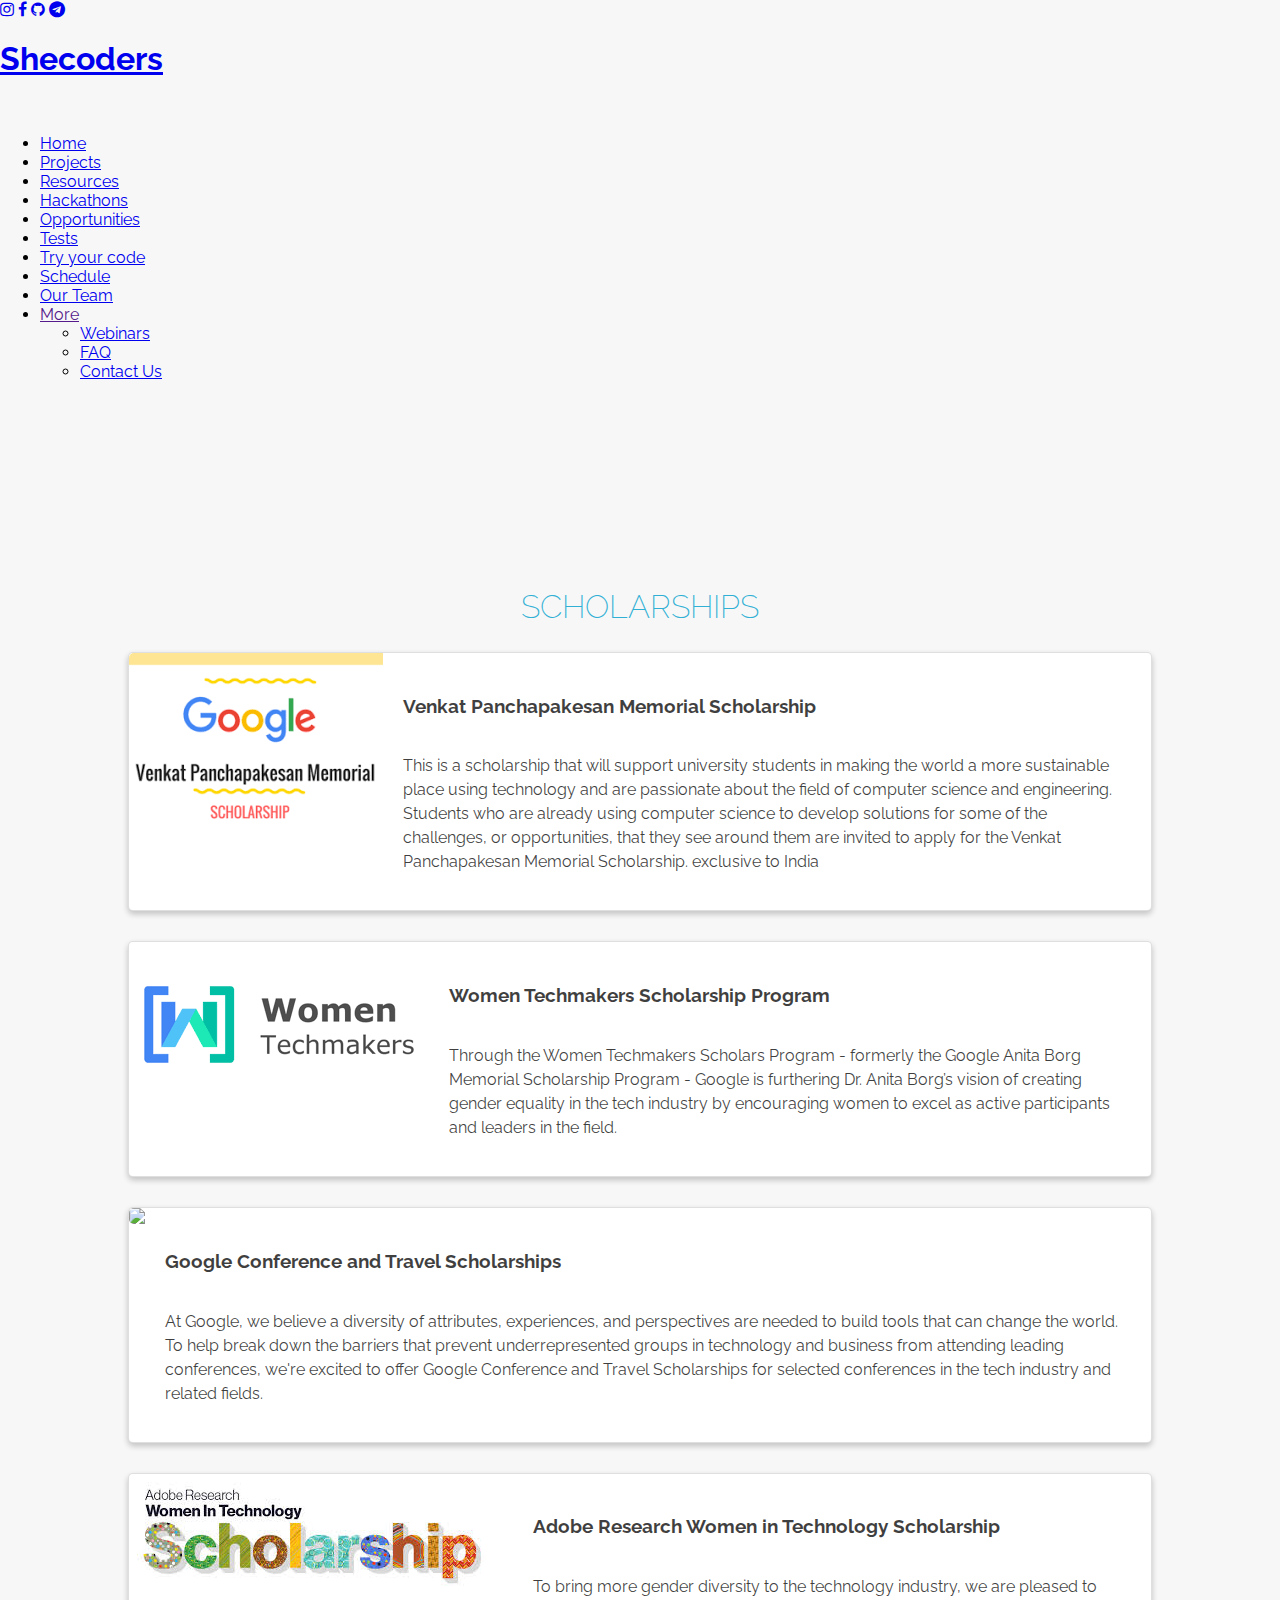
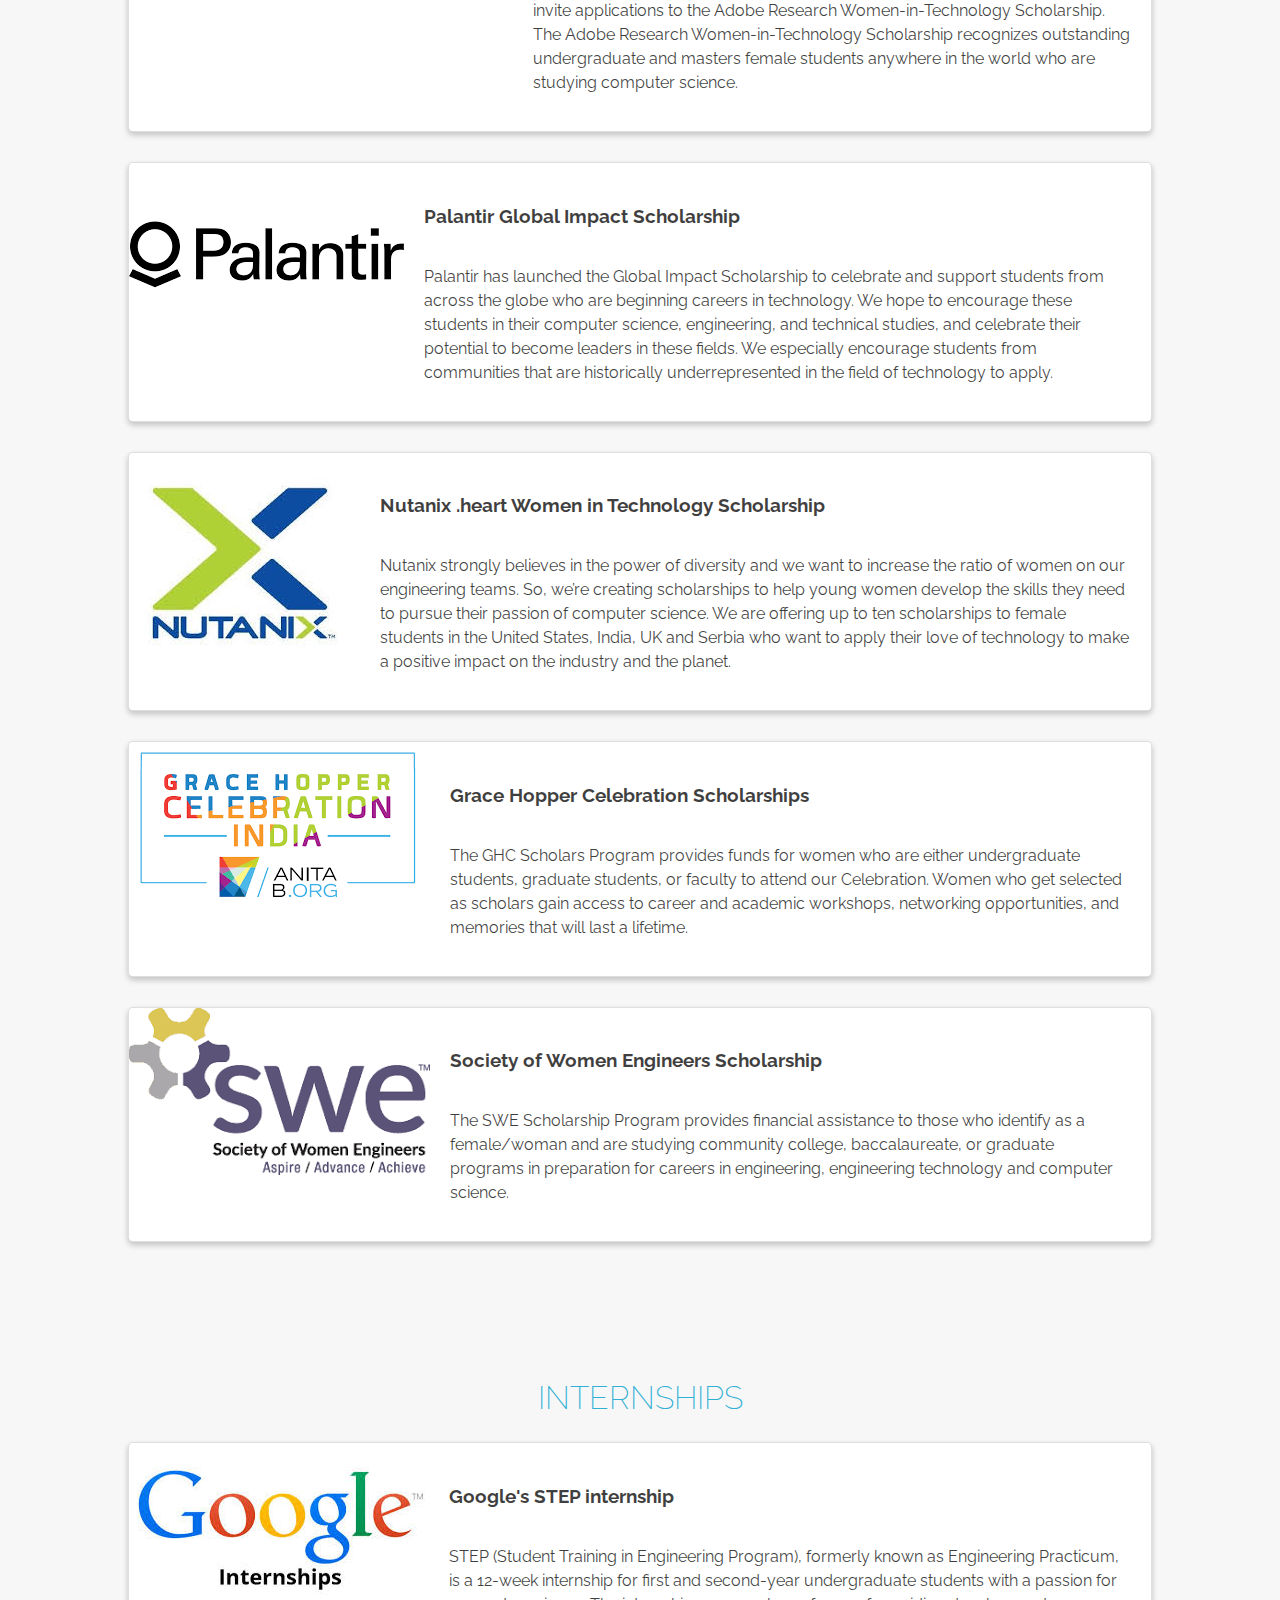
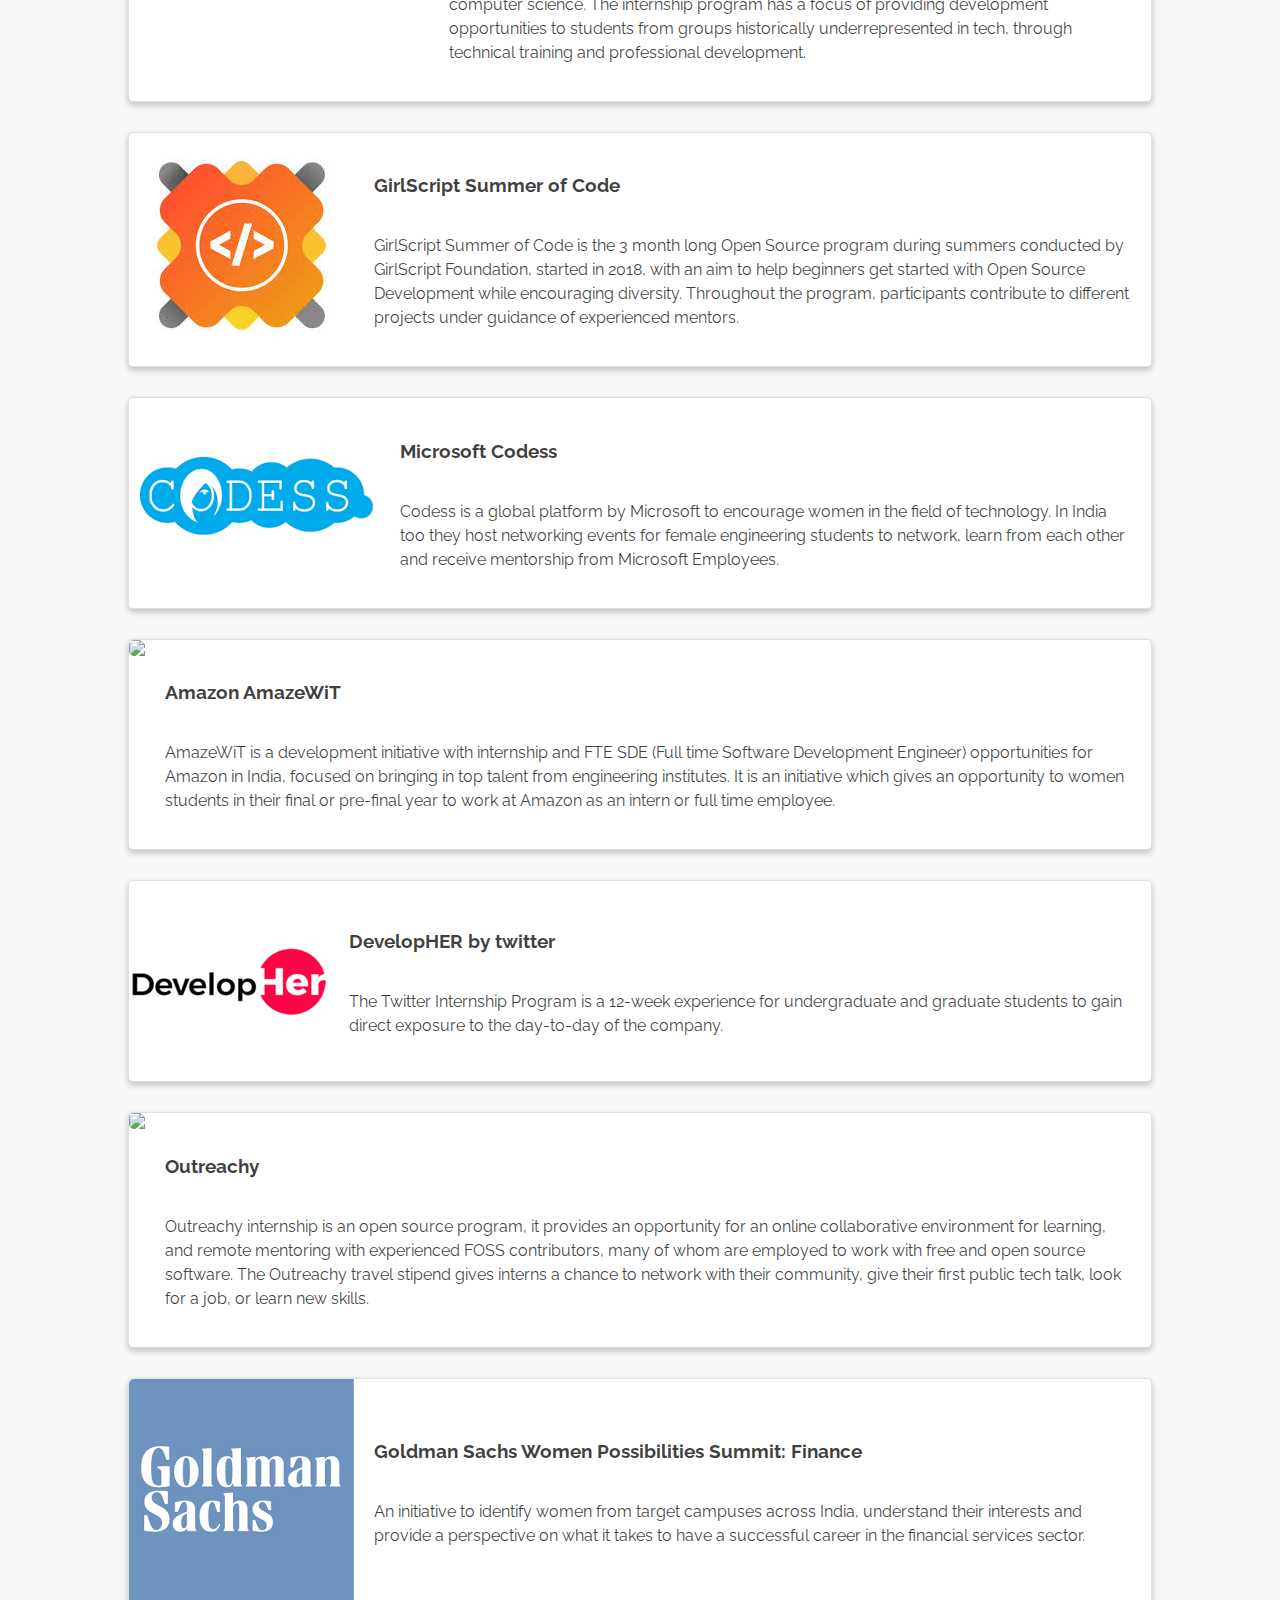
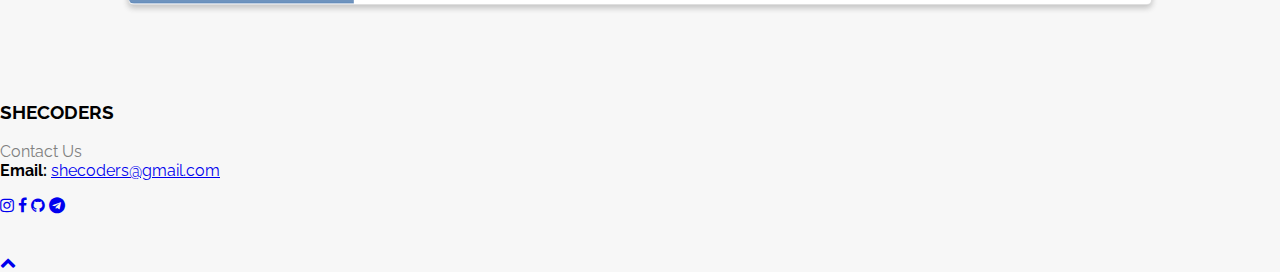
==== opportunities.html @ f69047d1 "Add files via upload" ====
<!DOCTYPE html>
<html lang="en">

<head>
  <script async src="https://www.googletagmanager.com/gtag/js?id=UA-165861327-1"></script>
  <script>
    window.dataLayer = window.dataLayer || [];
    function gtag() { dataLayer.push(arguments); }
    gtag('js', new Date());

    gtag('config', 'UA-165861327-1');
  </script>

  <meta charset="utf-8">
  <meta content="width=device-width, initial-scale=1.0" name="viewport">
  <meta name="google-site-verification" content="FT2t5BivKk3B39Z5iv1eupyKrr3XzPh7JcjXD7RoPNU" />

  <title>OPPORTUNITIES</title>
  <meta content="" name="descriptison">
  <meta content="" name="keywords">

  <!-- Favicons -->
  <link href="assets/img/shecoders.jpeg" rel="icon">
  <link href="assets/img/shecoders.jpeg" rel="icon">

  <!-- Google Fonts -->
  <link
    href="https://fonts.googleapis.com/css?family=Open+Sans:300,300i,400,400i,600,600i,700,700i|Montserrat:300,400,500,600,700@display=swap"
    rel="stylesheet">

  <!-- Vendor CSS Files -->
  <link href="assets/vendor/bootstrap/css/bootstrap.min.css" rel="stylesheet">
  <link href="assets/vendor/animate.css/animate.min.css" rel="stylesheet">
  <link href="assets/vendor/font-awesome/css/font-awesome.min.css" rel="stylesheet">
  <link href="assets/vendor/ionicons/css/ionicons.min.css" rel="stylesheet">
  <link href="assets/vendor/venobox/venobox.css" rel="stylesheet">
  <link href="assets/vendor/owl.carousel/assets/owl.carousel.min.css" rel="stylesheet">
  <link rel="stylesheet" href="style.css">
  <link href="https://fonts.googleapis.com/css?family=Raleway:200,300,400,500,600,700,800" rel="stylesheet">
  <link rel="stylesheet" href="https://maxcdn.bootstrapcdn.com/font-awesome/4.7.0/css/font-awesome.min.css">

  <!-- Template Main CSS File -->
  <link href="assets/css/style.css" rel="stylesheet">
  <script type="text/javascript" id="botcopy-embedder-d7lcfheammjct" class="botcopy-embedder-d7lcfheammjct"
    data-botId="5eb171581bb92200073b9bb7">
      var s = document.createElement('script');
      s.type = 'text/javascript'; s.async = true;
      s.src = 'https://widget.botcopy.com/js/injection.js';
      document.getElementById('botcopy-embedder-d7lcfheammjct').appendChild(s);
    </script>

</head>

<body>

  <!-- ======= Header ======= -->
  <header id="header">

    <div id="topbar">
      <div class="container">
        <div class="social-links">
            <a href="https://instagram.com/shecoders.nitr" class="instagram"><i class="fa fa-instagram"></i></a>
            <a href="https://m.facebook.com/SHECODERSnitr-114040877063818/" class="facebook"><i class="fa fa-facebook"></i></a>
            <a href="https://github.com/Shecoders" class="github"><i class="fa fa-github"></i></a>
            <a href="https://t.me/joinchat/JegeIx1Pr4q3E28Qa4DH7g" class="telegram"><i class="fa fa-telegram"></i></a>
        </div>
      </div>
    </div>

    <div class="container">
      <div class="logo float-left">
        <!-- Uncomment below if you prefer to use an image logo -->
        <h1 class="text-light"><a href="#intro" class="scrollto"><span>Shecoders</span></a></h1>
        <a href="#header" class="scrollto"><img src="assets/img/shecoders.jpeg" alt="" class="img-fluid"></a>
      </div>

      <nav class="main-nav float-right d-none d-lg-block">
        <ul>
          <li><a href="index.html">Home</a></li>
          <li><a href="project.html">Projects</a></li>
          <li><a href="resources.html">Resources</a></li>
          <li><a href="hackathon.html">Hackathons</a></li>
          <li><a href="opportunities.html">Opportunities</a></li>
          <li><a href="test.html">Tests</a></li>
          <li><a href="https://www.onlinegdb.com/online_c_compiler">Try your code</a></li>
          <li><a href="schedule.html">Schedule</a></li>
          <li><a href="team.html">Our Team</a></li>
          <li class="drop-down"><a href="">More</a>
            <ul>
              <li><a href="webinar.html">Webinars</a></li>
              <li><a href="#faq">FAQ</a></li>
              <li><a href="#footer">Contact Us</a></li>
          </li>
        </ul>
      </nav><!-- .main-nav -->
    </div>
  </header><!-- #header -->





  <!--        -->

  <div class="container">
<br><br><br><br><br><br><br>
    <!-- BEGIN PROJECTS -->
    <div class="row">
        <div class="side-content-sm"></div>
        <div class="main-content-lg">
            <div class="content-header">
                <a class="anchor" name="projects"></a>
                <h2>scholarships</h2>
            </div>
            <div class="content-body">
                <!-- CARD #1 -->
                <div class="project-card">
                    <div class="project-image">
                        <a href="https://buildyourfuture.withgoogle.com/scholarships/venkat-panchapakesan-memorial-scholarship/"><img src="[data-uri]"></a>

                    </div>
                    <div class="project-content">
                        <h3>Venkat Panchapakesan Memorial Scholarship</h3>
                        <p>This is a scholarship that will support university students in making the world a more sustainable place using technology and are passionate about the field of computer science and engineering. Students who are already using
                            computer science to develop solutions for some of the challenges, or opportunities, that they see around them are invited to apply for the Venkat Panchapakesan Memorial Scholarship. exclusive to India</p>

                    </div>
                </div>
                <!-- CARD #2 -->
                <div class="project-card">
                    <div class="project-image">
                        <a href="https://www.womentechmakers.com/"><img src="[data-uri]"></a>
                    </div>
                    <div class="project-content">
                        <h3>Women Techmakers Scholarship Program</h3>
                        <p>Through the Women Techmakers Scholars Program - formerly the Google Anita Borg Memorial Scholarship Program - Google is furthering Dr. Anita Borg’s vision of creating gender equality in the tech industry by encouraging women
                            to excel as active participants and leaders in the field.</p>
                    </div>
                </div>
                <!-- CARD #3 -->
                <div class="project-card">
                    <div class="project-image">
                        <a href="https://buildyourfuture.withgoogle.com/scholarships/google-travel-scholarships/"><img src="https://i0.wp.com/worldscholarshipforum.com/wp-content/uploads/2019/01/google-conference-and-travel-scholarships.jpg?fit=375%2C258&ssl=1"></a>
                    </div>
                    <div class="project-content">
                        <h3>Google Conference and Travel Scholarships</h3>
                        <p>At Google, we believe a diversity of attributes, experiences, and perspectives are needed to build tools that can change the world. To help break down the barriers that prevent underrepresented groups in technology and business
                            from attending leading conferences, we're excited to offer Google Conference and Travel Scholarships for selected conferences in the tech industry and related fields.</p>
                    </div>
                </div>
                <!--CARD #4-->
                <div class="project-card">
                    <div class="project-image">
                        <a href="https://research.adobe.com/scholarship/"><img src="[data-uri]"></a>
                    </div>
                    <div class="project-content">
                        <h3>Adobe Research Women in Technology Scholarship</h3>
                        <p> To bring more gender diversity to the technology industry, we are pleased to invite applications to the Adobe Research Women-in-Technology Scholarship. The Adobe Research Women-in-Technology Scholarship recognizes outstanding
                            undergraduate and masters female students anywhere in the world who are studying computer science.</p>
                    </div>
                </div>
                <!--CARD #5-->
                <div class="project-card">
                    <div class="project-image">
                        <a href="https://www.palantir.com/students/scholarship/global-impact/"><img src="[data-uri]"></a>
                    </div>
                    <div class="project-content">
                        <h3> Palantir Global Impact Scholarship</h3>
                        <p> Palantir has launched the Global Impact Scholarship to celebrate and support students from across the globe who are beginning careers in technology. We hope to encourage these students in their computer science, engineering,
                            and technical studies, and celebrate their potential to become leaders in these fields. We especially encourage students from communities that are historically underrepresented in the field of technology to apply.</p>
                    </div>
                </div>
                <!--CARD #6-->
                <div class="project-card">
                    <div class="project-image">
                        <a href="https://www.nutanix.com/scholarships"><img src="[data-uri]"></a>
                    </div>
                    <div class="project-content">
                        <h3> Nutanix .heart Women in Technology Scholarship</h3>
                        <p> Nutanix strongly believes in the power of diversity and we want to increase the ratio of women on our engineering teams. So, we’re creating scholarships to help young women develop the skills they need to pursue their passion
                            of computer science. We are offering up to ten scholarships to female students in the United States, India, UK and Serbia who want to apply their love of technology to make a positive impact on the industry and the planet.</p>
                    </div>
                </div>
                <!--CARD #7-->
                <div class="project-card">
                    <div class="project-image">
                        <a href="https://ghc.anitab.org/attend/scholarships/"><img src="[data-uri]"></a>
                    </div>
                    <div class="project-content">
                        <h3> Grace Hopper Celebration Scholarships</h3>
                        <p> The GHC Scholars Program provides funds for women who are either undergraduate students, graduate students, or faculty to attend our Celebration. Women who get selected as scholars gain access to career and academic workshops,
                            networking opportunities, and memories that will last a lifetime.</p>
                    </div>
                </div>
                <!--CARD #8-->
                <div class="project-card">
                    <div class="project-image">
                        <a href="https://scholarships.swe.org/applications/login.asp"><img src="[data-uri]"></a>
                    </div>
                    <div class="project-content">
                        <h3>Society of Women Engineers Scholarship</h3>
                        <p>The SWE Scholarship Program provides financial assistance to those who identify as a female/woman and are studying community college, baccalaureate, or graduate programs in preparation for careers in engineering, engineering
                            technology and computer science.</p>
                    </div>
                </div>


            </div>
        </div>
        <div class="side-content-sm"></div>
    </div>
    <!-- END PROJECTS -->

    <!-- BEGIN PROJECTS -->
    <div class="row">
      <div class="side-content-sm"></div>
      <div class="main-content-lg">
          <div class="content-header">
              <a class="anchor" name="projects"></a>
              <h2>internships</h2>
          </div>
          <div class="content-body">
              <!-- CARD #1 -->
              <div class="project-card">
                  <div class="project-image">
                      <a href="https://buildyourfuture.withgoogle.com/programs/step/"><img src="[data-uri]"></a>

                  </div>
                  <div class="project-content">
                      <h3>Google's STEP internship</h3>
                      <p>STEP (Student Training in Engineering Program), formerly known as Engineering Practicum, is a 12-week internship for first and second-year undergraduate students with a passion for computer science. The internship program has
                          a focus of providing development opportunities to students from groups historically underrepresented in tech, through technical training and professional development.</p>

                  </div>
              </div>
              <!-- CARD #2 -->
              <div class="project-card">
                  <div class="project-image">
                      <a href="https://www.gssoc.tech/"><img src="[data-uri]"></a>
                  </div>
                  <div class="project-content">
                      <h3>GirlScript Summer of Code</h3>
                      <p>GirlScript Summer of Code is the 3 month long Open Source program during summers conducted by GirlScript Foundation, started in 2018, with an aim to help beginners get started with Open Source Development while encouraging
                          diversity. Throughout the program, participants contribute to different projects under guidance of experienced mentors.</p>
                  </div>
              </div>
              <!-- CARD #3 -->
              <div class="project-card">
                  <div class="project-image">
                      <a href="https://www.codess.net/"><img src="[data-uri]"></a>
                  </div>
                  <div class="project-content">
                      <h3>Microsoft Codess</h3>
                      <p>Codess is a global platform by Microsoft to encourage women in the field of technology. In India too they host networking events for female engineering students to network, learn from each other and receive mentorship from
                          Microsoft Employees.</p>
                  </div>
              </div>
              <!--CARD #4-->
              <div class="project-card">
                  <div class="project-image">
                      <a href="www.amazewit.in/amazewow"><img src="https://encrypted-tbn0.gstatic.com/images?q=tbn%3AANd9GcTEzuSjQLNB6l81TnHR9LLuumpEeysnPdwUDw&usqp=CAU"></a>
                  </div>
                  <div class="project-content">
                      <h3>Amazon AmazeWiT</h3>
                      <p>AmazeWiT is a development initiative with internship and FTE SDE (Full time Software Development Engineer) opportunities for Amazon in India, focused on bringing in top talent from engineering institutes. It is an initiative
                          which gives an opportunity to women students in their final or pre-final year to work at Amazon as an intern or full time employee.</p>
                  </div>
              </div>
              <!--CARD #5-->
              <div class="project-card">
                  <div class="project-image">
                      <a href="https://developher2020india.splashthat.com/"><img src="[data-uri]"></a>
                  </div>
                  <div class="project-content">
                      <h3>DevelopHER by twitter</h3>
                      <p>The Twitter Internship Program is a 12-week experience for undergraduate and graduate students to gain direct exposure to the day-to-day of the company.
                      </p>
                  </div>
              </div>
              <!--CARD #7-->
              <div class="project-card">
                  <div class="project-image">
                      <a href="https://www.outreachy.org/"><img src="https://miro.medium.com/max/448/1*pAa17bZ2DJcpUITvQWGIiQ.png"></a>
                  </div>
                  <div class="project-content">
                      <h3>Outreachy</h3>
                      <p>Outreachy internship is an open source program, it provides an opportunity for an online collaborative environment for learning, and remote mentoring with experienced FOSS contributors, many of whom are employed to work with
                          free and open source software. The Outreachy travel stipend gives interns a chance to network with their community, give their first public tech talk, look for a job, or learn new skills.</p>
                  </div>
              </div>
              <!--CARD #8-->
              <div class="project-card">
                  <div class="project-image">
                      <a href="https://www.goldmansachs.com/careers/students/programs/india/womens-possibilities-summit-finance.html"><img src="[data-uri]"></a>
                  </div>
                  <div class="project-content">
                      <h3>Goldman Sachs Women Possibilities Summit: Finance</h3>
                      <p>An initiative to identify women from target campuses across India, understand their interests and provide a perspective on what it takes to have a successful career in the financial services sector.</p>
                  </div>
              </div>


          </div>
      </div>
      <div class="side-content-sm"></div>
  </div>
  <!-- END PROJECTS -->







  <!-- ======= Footer ======= -->
  <footer id="footer" class="section-bg">


    <div class="footer-top">
      <div class="container">

        <h3>SHECODERS</h3>

        <div class="footer-links">
          <h4>Contact Us</h4>
          <strong>Email: </strong><a
            href="mailto:shecoders@gmail.com?subject=Query link">shecoders@gmail.com</a><br>
          </p>
        </div>

        <div class="social-links">
          <a href="https://instagram.com/shecoders.nitr" class="instagram"><i class="fa fa-instagram"></i></a>
          <a href="https://m.facebook.com/SHECODERSnitr-114040877063818/" class="facebook"><i class="fa fa-facebook"></i></a>
          <a href="https://github.com/Shecoders" class="github"><i class="fa fa-github"></i></a>
          <a href="https://t.me/joinchat/JegeIx1Pr4q3E28Qa4DH7g" class="telegram"><i class="fa fa-telegram"></i></a>
        </div>

      </div>

    </div>
    <br>
    <br>



  </footer><!-- End  Footer -->

  <a href="#" class="back-to-top"><i class="fa fa-chevron-up"></i></a>
  <!-- Vendor JS Files -->
  <script src="assets/vendor/jquery/jquery.min.js"></script>
  <script src="assets/vendor/bootstrap/js/bootstrap.bundle.min.js"></script>
  <script src="assets/vendor/jquery.easing/jquery.easing.min.js"></script>
  <script src="assets/vendor/isotope-layout/isotope.pkgd.min.js"></script>
  <script src="assets/vendor/counterup/counterup.min.js"></script>
  <script src="assets/vendor/venobox/venobox.min.js"></script>
  <script src="assets/vendor/mobile-nav/mobile-nav.js"></script>
  <script src="assets/vendor/wow/wow.min.js"></script>
  <script src="assets/vendor/owl.carousel/owl.carousel.min.js"></script>
  <script src="assets/vendor/waypoints/jquery.waypoints.min.js"></script>

  <!-- Template Main JS File -->
  <script src="assets/js/main.js"></script>

  <!-- news letter js -->
  <script src="//maxcdn.bootstrapcdn.com/bootstrap/4.1.1/js/bootstrap.min.js"></script>
  <script src="//cdnjs.cloudflare.com/ajax/libs/jquery/3.2.1/jquery.min.js"></script>

</body>

</html>
---- style.css ----
body {
  font-family: 'Raleway', sans-serif;
  background: rgba(242, 242, 242, .6);
  margin: 0;
}

* {
  box-sizing: border-box
}

/*NAVBAR*/
.navbar {
  background-color: #31b0d5;
  position: fixed; /* Set the navbar to fixed position */
  top: 0; /* Position the navbar at the top of the page */
  width: 100%; /* Full width */
  display: flex;
  justify-content: center;
}

.navbar a {
  font-weight: 200;
  color: white;
  padding: 14px 16px;
  text-decoration: none;
}

.anchor {
  display: block;
  position: relative;
  top: -70px;
  visibility: hidden;
}

/*JUMBOTRON*/
.jumbotron {
  height: 100vh; /*height to 100% of view height*/
  background: #31b0d5; /*background color to blue*/
  margin-bottom: 0; /*no bottom margin*/

  display: flex;
  flex-direction: column;
}

.jumbotron-text {
  /*TAGLINE UNDER NAME*/
  font-weight: 400;
  font-size: 2em;
  color: white;
  text-align: center;
  padding-top: 150px;
}

.jumbotron-text h1 {
  /*YOUR NAME*/
  text-transform: uppercase;
  font-weight: 800;
  font-size: 3em;
  margin-bottom: 0;
}

.jumbotron-text p {
  margin: 0;
}

/*SOCIAL LINKS*/
.ul-social {
  text-align: center;
  padding-left: 0;
}

.li-social-links {
  display: inline-block;
  list-style: none;
}

.social {
  font-size: 2em;
  color: white;
  padding: 20px;
}

/*ARROW LINK*/
#down-arrow {
  /*position: absolute;
  width: 100%;*/
  margin-top: auto;
  text-align: center;
  margin-bottom: 50px;
}

#down-arrow a {
  color: white;
}

/*CONTENT*/
.container {
  /*sets up flexbox*/
  display: flex;
  flex-direction: column;
}

.row {
  display: flex;
}

.white {
  background: white;
}

.side-content {
  flex: 0 0 16.6%;
}

.main-content {
  flex: 0 0 66.6%;
  margin-top: 2rem;
  margin-bottom: 3rem;
}

.side-content-sm {
  flex: 0 0 10%;
}

.main-content-lg {
  flex: 0 0 80%;
  margin-top: 2rem;
  margin-bottom: 3rem;
}

.box-shadow {
  -webkit-box-shadow: 0px 0px 1px 0px rgba(0,0,0,0.75);
  -moz-box-shadow: 0px 0px 1px 0px rgba(0,0,0,0.75);
  box-shadow: 0px 0px 1px 0px rgba(0,0,0,0.75);
}

h2 {
  font-weight: 200;
  font-size: 2rem;
  color: #31b0d5;
  text-transform: uppercase;
  text-align: center;
}

.content-body {
  line-height: 1.5;
  color: rgba(0,0,0,.75);
}

/*EDUCATION*/
.card {
  display: flex;
  flex-direction: column;
  background-color: white;
  border: 1px solid rgba(0,0,0,.125);
  border-radius: .25rem;
  margin-bottom: 30px;
}

.card-header {
  padding: .75rem 1.25rem;
  background-color: white;
  border-bottom: 1px solid rgba(0,0,0,.075);
  border-top-left-radius: .25rem;
  border-top-right-radius: .25rem;
}

.card-content {
  padding: .25rem 1.25rem;
  flex: 1 1 auto;
}

h4 {
  margin: 0;
  font-weight: 400;
  color: grey;
}

.job-title {
  float: right;
}

/*PROJECTS*/
.project-card {
  display: flex;
  flex-direction: row;
  background-color: white;
  border: 1px solid rgba(0,0,0,.125);
  border-radius: 5px;
  margin-bottom: 30px;
  box-shadow: 0 3px 6px rgba(0,0,0,0.08), 0 3px 6px rgba(0,0,0,0.15);
}

.project-image {
  flex: 1 0 auto;
}

.project-image img {
  display: block;
  border-top-left-radius: 5px;
  border-bottom-left-radius: 5px;
}

.project-content {
  flex: 1 1 auto;
  padding: 1.25rem;

  display: flex;
  justify-content: center;
  flex-direction: column;
}

/*SKILLS*/
.ul-skills {
  text-align: center;
  padding-left: 0;
}

.li-skills {
  display: inline-block;
  margin: 7px;
  padding: 5px 10px;
  color: white;
  background: #31b0d5;
  list-style: none;
  cursor: default;
  font-size: 1.2em;
}

/*CONTACT*/
.blue {
  background: #3498db;
  text-align: center;
}

.contact {
  max-width: 500px;
  margin: 0 auto;
}

.contact input, .contact textarea {
  display: block;
  width: 100%;
  padding: 10px;
  border-radius: 4px;
  border: none;
  margin-bottom: 10px;
  background: #1d6fa5;
  color: #fff;
  -webkit-transition: .5s ease all;
  transition: .5s ease all;
}

.contact textarea {
  height: 150px;
  resize: none;
}

.contact button {
  display: block;
  width: 100%;
  background: #fff;
  border-radius: 4px;
  padding: 5px 10px;
  border: none;
  color: #3498db;
  font-weight: 700;
  box-shadow: 0 1px 3px rgba(0,0,0,0.12), 0 1px 2px rgba(0,0,0,0.24);
  -webkit-transition: .5s ease all;
  transition: .5s ease all;
}

.white-text {
  color: white;
}
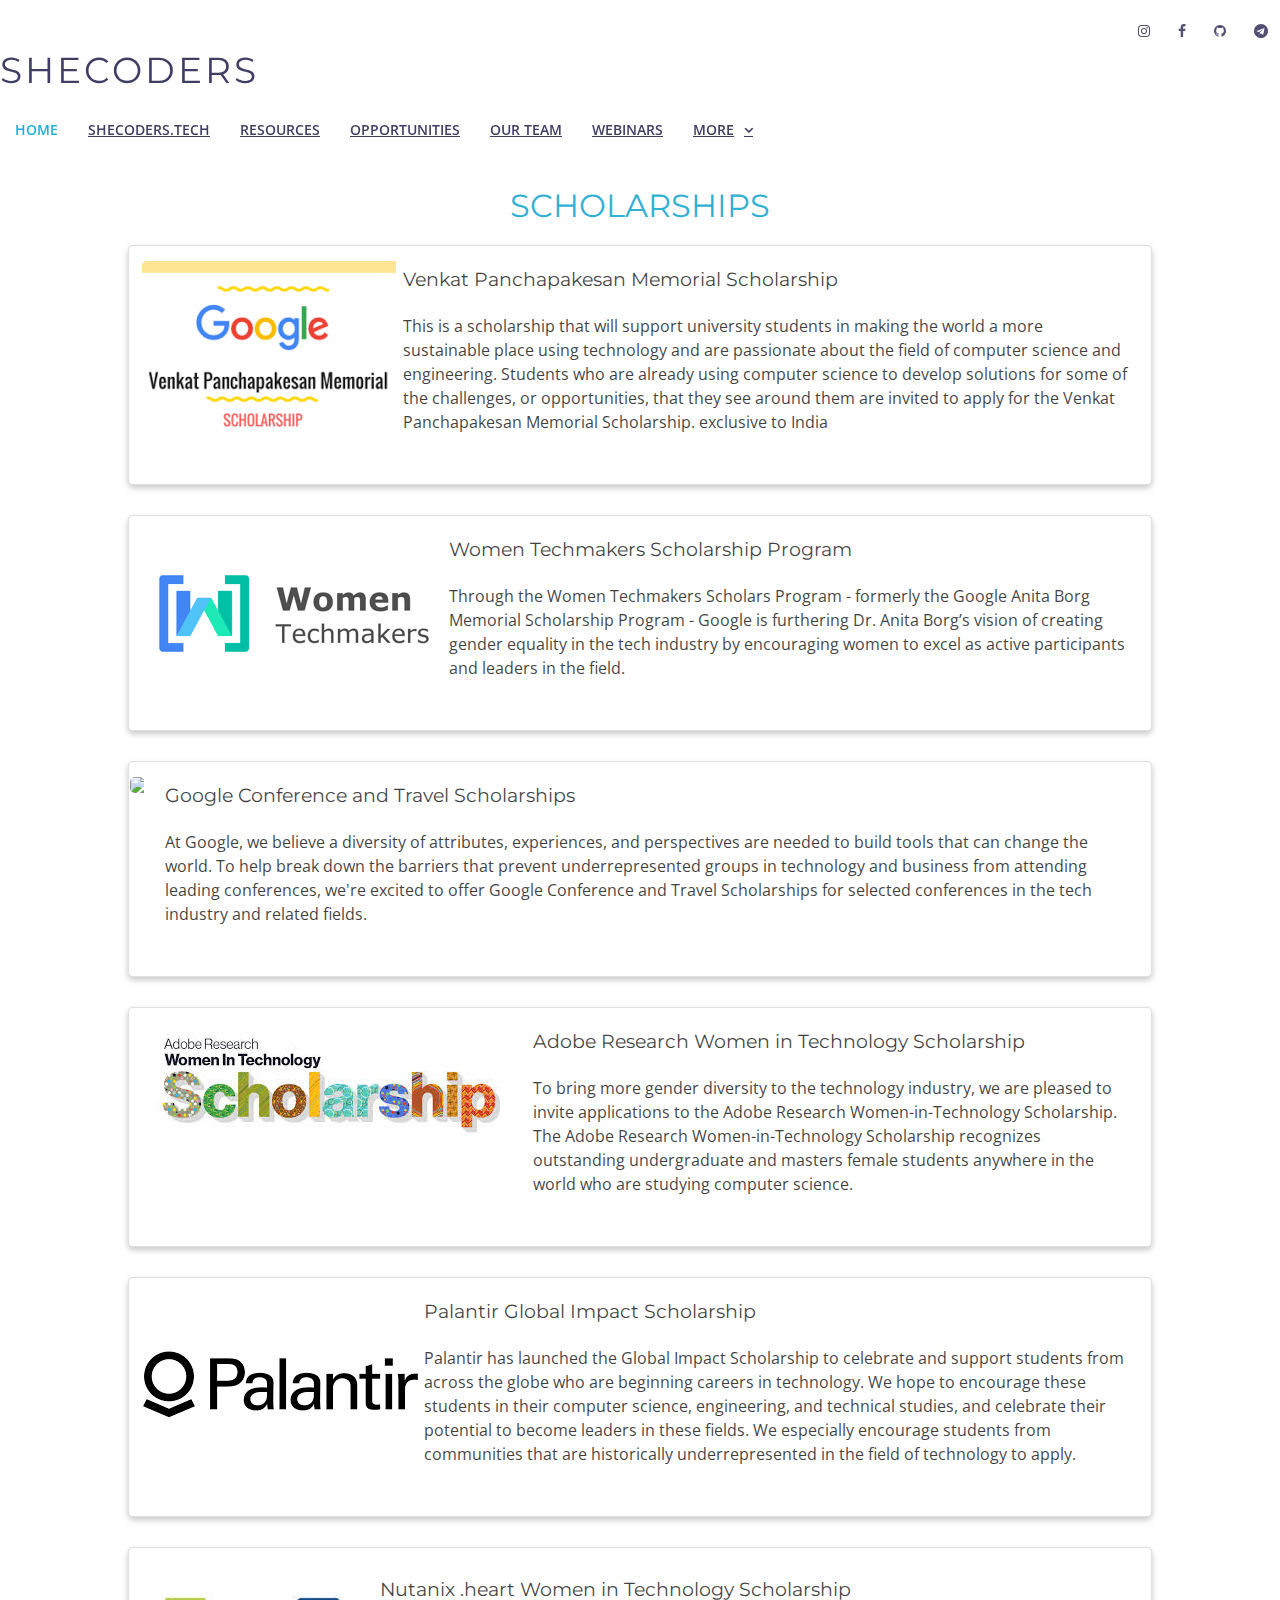
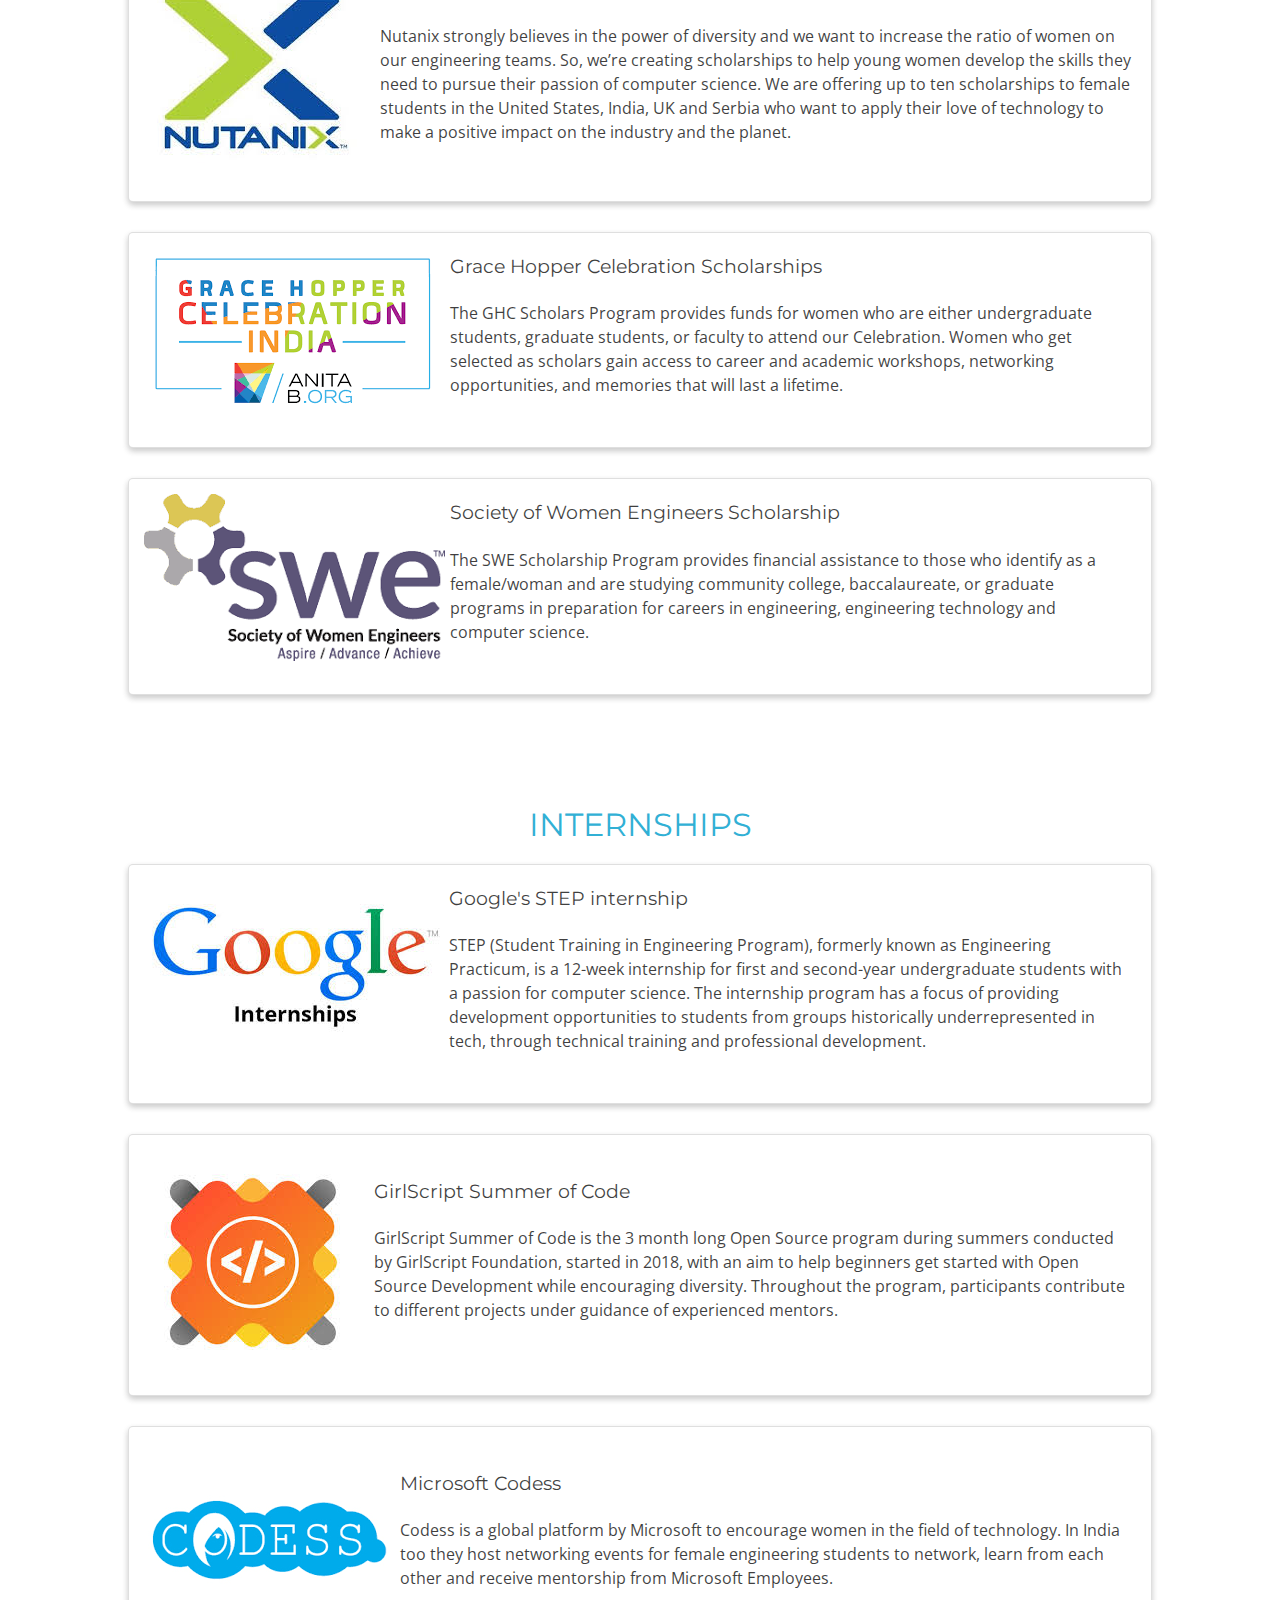
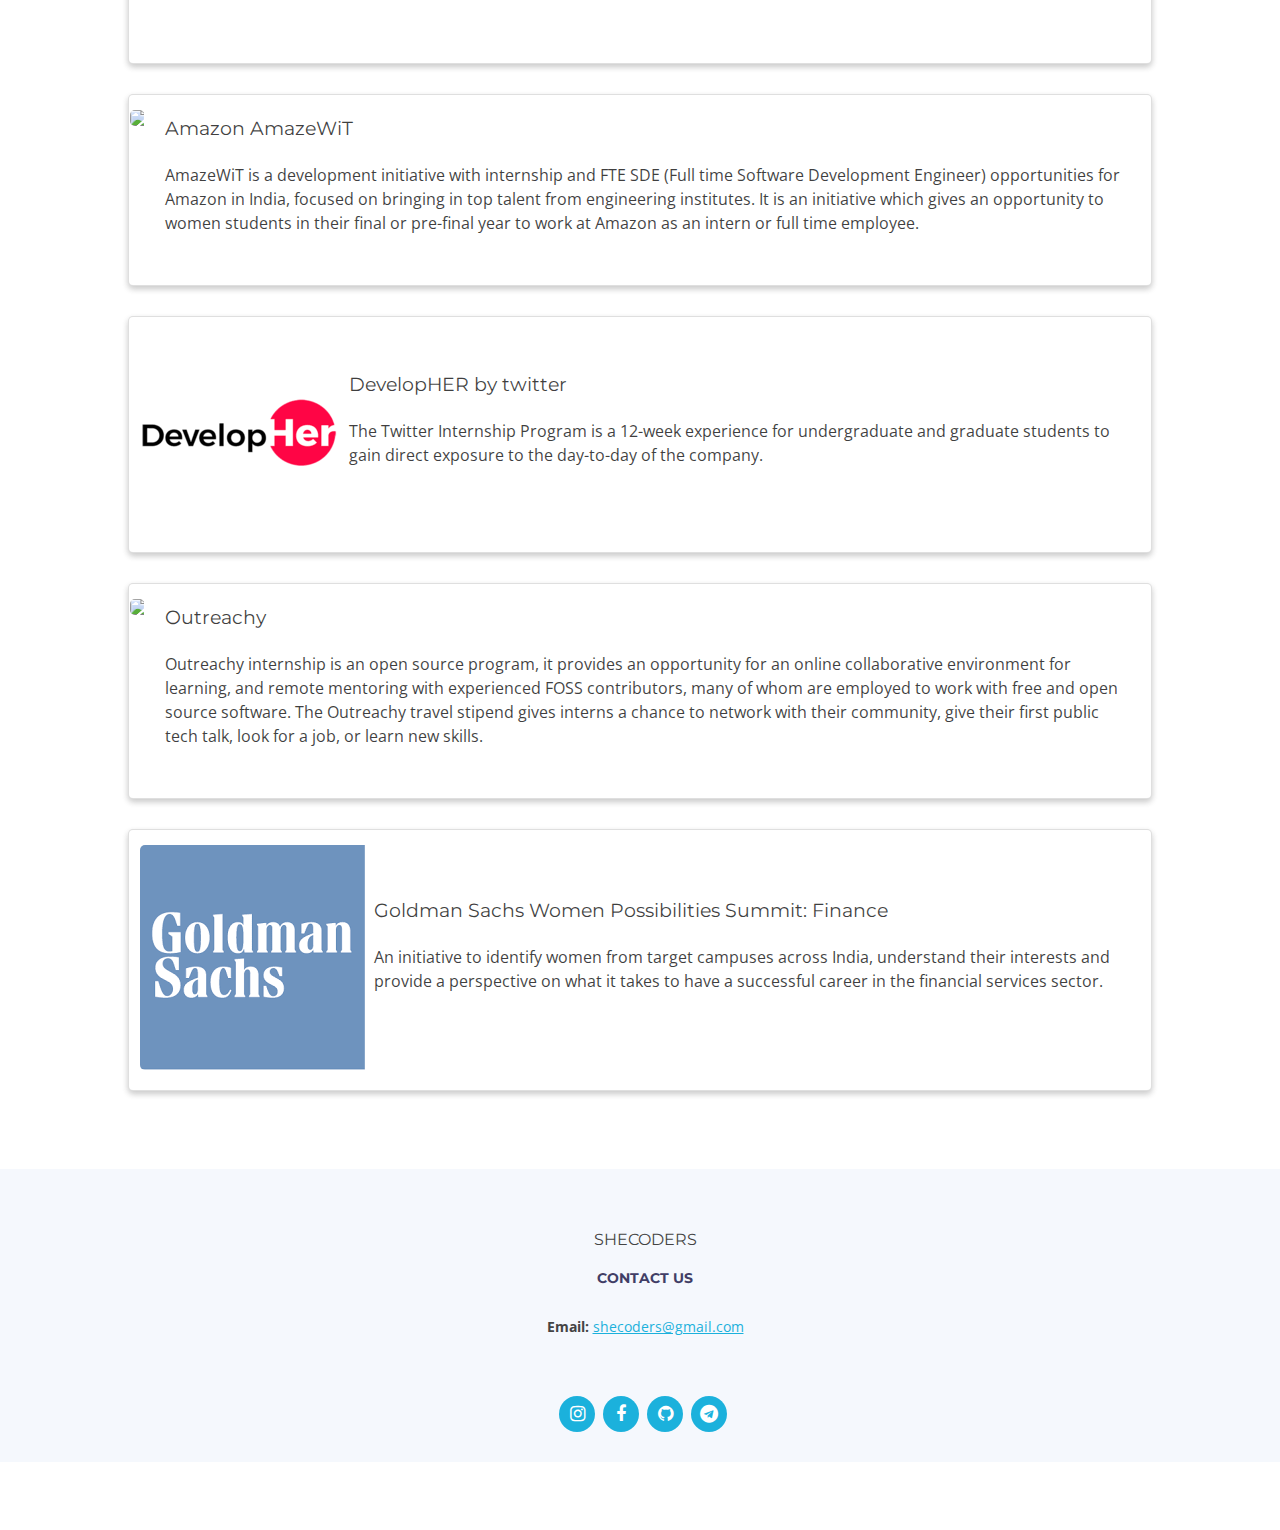
==== commit 229c3bc2: "kkkk" ====
--- a/opportunities.html
+++ b/opportunities.html
@@ -76,22 +76,18 @@
 
       <nav class="main-nav float-right d-none d-lg-block">
         <ul>
-          <li><a href="index.html">Home</a></li>
-          <li><a href="project.html">Projects</a></li>
-          <li><a href="resources.html">Resources</a></li>
-          <li><a href="hackathon.html">Hackathons</a></li>
-          <li><a href="opportunities.html">Opportunities</a></li>
-          <li><a href="test.html">Tests</a></li>
-          <li><a href="https://www.onlinegdb.com/online_c_compiler">Try your code</a></li>
-          <li><a href="schedule.html">Schedule</a></li>
-          <li><a href="team.html">Our Team</a></li>
-          <li class="drop-down"><a href="">More</a>
-            <ul>
-              <li><a href="webinar.html">Webinars</a></li>
-              <li><a href="#faq">FAQ</a></li>
-              <li><a href="#footer">Contact Us</a></li>
-          </li>
-        </ul>
+            <li class="active"><a href="index.html">Home</a></li>
+            <li ><a href="SHECODERS.TECH.html">SHECODERS.TECH</a></li>
+            <li><a href="resources.html">Resources</a></li>
+            <li><a href="opportunities.html">Opportunities</a></li>
+            <li><a href="team.html">Our Team</a></li>
+             <li><a href="webinar.html">Webinars</a></li>
+            <li class="drop-down"><a href="">More</a>
+              <ul>
+                <li><a href="#faq">FAQ</a></li>
+                <li><a href="#footer">Contact Us</a></li>
+            </li>
+          </ul>
       </nav><!-- .main-nav -->
     </div>
   </header><!-- #header -->
--- a/assets/css/style.css
+++ b/assets/css/style.css
@@ -0,0 +1,1223 @@
+body {
+  background: #fff;
+  color: #444;
+  font-family: "Open Sans", sans-serif;
+}
+
+a {
+  color: #1bb1dc;
+  transition: 0.5s;
+}
+
+a:hover,
+a:active,
+a:focus {
+  color: #0a98c0;
+  outline: none;
+  text-decoration: none;
+}
+
+p {
+  padding: 0;
+  margin: 0 0 30px 0;
+}
+
+h1,
+h2,
+h3,
+h4,
+h5,
+h6 {
+  font-family: "Montserrat", sans-serif;
+  font-weight: 400;
+  margin: 0 0 20px 0;
+  padding: 0;
+}
+
+/* Back to top button */
+.back-to-top {
+  position: fixed;
+  display: none;
+  background: #1bb1dc;
+  color: #fff;
+  width: 54px;
+  height: 54px;
+  text-align: center;
+  line-height: 1;
+  font-size: 16px;
+  border-radius: 50%;
+  left: 15px;
+  bottom: 15px;
+  transition: background 0.5s;
+  z-index: 11;
+}
+
+.back-to-top i {
+  padding-top: 17px;
+  color: #fff;
+}
+
+@media (max-width: 768px) {
+  .back-to-top {
+    bottom: 15px;
+  }
+}
+
+/* Prelaoder */
+#preloader {
+  position: fixed;
+  top: 0;
+  left: 0;
+  right: 0;
+  bottom: 0;
+  z-index: 9999;
+  overflow: hidden;
+  background: #fff;
+}
+
+#preloader:before {
+  content: "";
+  position: fixed;
+  top: calc(50% - 30px);
+  left: calc(50% - 30px);
+  border: 6px solid #f2f2f2;
+  border-top: 6px solid #1bb1dc;
+  border-radius: 50%;
+  width: 60px;
+  height: 60px;
+  -webkit-animation: animate-preloader 1s linear infinite;
+  animation: animate-preloader 1s linear infinite;
+}
+
+@-webkit-keyframes animate-preloader {
+  0% {
+    transform: rotate(0deg);
+  }
+  100% {
+    transform: rotate(360deg);
+  }
+}
+
+@keyframes animate-preloader {
+  0% {
+    transform: rotate(0deg);
+  }
+  100% {
+    transform: rotate(360deg);
+  }
+}
+
+/*--------------------------------------------------------------
+# Top Bar
+--------------------------------------------------------------*/
+#topbar {
+  padding: 0 0 10px 0;
+  font-size: 14px;
+  transition: all 0.5s;
+}
+
+@media (max-width: 991px) {
+  #topbar {
+    display: none;
+  }
+}
+
+#topbar .social-links {
+  text-align: right;
+}
+
+#topbar .social-links a {
+  color: #535074;
+  padding: 4px 12px;
+  display: inline-block;
+  line-height: 1px;
+}
+
+#topbar .social-links a:hover {
+  color: #1bb1dc;
+}
+
+#topbar .social-links a:first-child {
+  border-left: 0;
+}
+
+/*--------------------------------------------------------------
+# Header
+--------------------------------------------------------------*/
+#header {
+  height: 110px;
+  transition: all 0.5s;
+  z-index: 997;
+  transition: all 0.5s;
+  padding: 20px 0;
+  position: fixed;
+  left: 0;
+  top: 0;
+  right: 0;
+  transition: all 0.5s;
+  z-index: 997;
+}
+
+#header.header-scrolled,
+#header.header-pages {
+  height: 70px;
+  padding: 15px 0;
+  background-color: #fff;
+  box-shadow: 0px 0px 30px rgba(127, 137, 161, 0.3);
+}
+
+#header.header-scrolled #topbar,
+#header.header-pages #topbar {
+  display: none;
+}
+
+@media (max-width: 991px) {
+  #header {
+    height: 70px;
+    padding: 15px 0;
+  }
+}
+
+#header .logo h1 {
+  font-size: 36px;
+  margin: 0;
+  padding: 0;
+  line-height: 1;
+  font-weight: 400;
+  letter-spacing: 3px;
+  text-transform: uppercase;
+}
+
+@media (max-width: 991px) {
+  #header .logo h1 {
+    font-size: 28px;
+    padding: 8px 0;
+  }
+}
+
+#header .logo h1 a,
+#header .logo h1 a:hover {
+  color: #413e66;
+  text-decoration: none;
+}
+
+#header .logo img {
+  padding: 0;
+  margin: 7px 0;
+  max-height: 26px;
+}
+
+.main-pages {
+  margin-top: 60px;
+}
+
+/*--------------------------------------------------------------
+# Navigation Menu
+--------------------------------------------------------------*/
+/* Desktop Navigation */
+.main-nav {
+  /* Drop Down */
+  /* Deep Drop Down */
+}
+
+.main-nav,
+.main-nav * {
+  margin: 0;
+  padding: 0;
+  list-style: none;
+}
+
+.main-nav > ul > li {
+  position: relative;
+  white-space: nowrap;
+  float: left;
+}
+
+.main-nav a {
+  display: block;
+  position: relative;
+  color: #413e66;
+  padding: 10px 15px;
+  transition: 0.3s;
+  font-size: 14px;
+  font-family: "Open Sans", sans-serif;
+  text-transform: uppercase;
+  font-weight: 600;
+}
+
+.main-nav a:hover,
+.main-nav .active > a,
+.main-nav li:hover > a {
+  color: #1bb1dc;
+  text-decoration: none;
+}
+
+.main-nav .drop-down ul {
+  display: block;
+  position: absolute;
+  left: 0;
+  top: calc(100% - 30px);
+  z-index: 99;
+  opacity: 0;
+  visibility: hidden;
+  padding: 10px 0;
+  background: #fff;
+  box-shadow: 0px 0px 30px rgba(127, 137, 161, 0.25);
+  transition: ease all 0.3s;
+}
+
+.main-nav .drop-down:hover > ul {
+  opacity: 1;
+  top: 100%;
+  visibility: visible;
+}
+
+.main-nav .drop-down li {
+  min-width: 180px;
+  position: relative;
+}
+
+.main-nav .drop-down ul a {
+  padding: 10px 20px;
+  font-size: 14px;
+  font-weight: 500;
+  text-transform: none;
+  color: #065e77;
+}
+
+.main-nav .drop-down ul a:hover,
+.main-nav .drop-down ul .active > a,
+.main-nav .drop-down ul li:hover > a {
+  color: #1bb1dc;
+}
+
+.main-nav .drop-down > a:after {
+  content: "\f107";
+  font-family: FontAwesome;
+  padding-left: 10px;
+}
+
+.main-nav .drop-down .drop-down ul {
+  top: 0;
+  left: calc(100% - 30px);
+}
+
+.main-nav .drop-down .drop-down:hover > ul {
+  opacity: 1;
+  top: 0;
+  left: 100%;
+}
+
+.main-nav .drop-down .drop-down > a {
+  padding-right: 35px;
+}
+
+.main-nav .drop-down .drop-down > a:after {
+  content: "\f105";
+  position: absolute;
+  right: 15px;
+}
+
+/* Mobile Navigation */
+.mobile-nav {
+  position: fixed;
+  top: 0;
+  bottom: 0;
+  z-index: 9999;
+  overflow-y: auto;
+  left: -260px;
+  width: 260px;
+  padding-top: 18px;
+  background: rgba(40, 38, 70, 0.8);
+  transition: 0.4s;
+}
+
+.mobile-nav * {
+  margin: 0;
+  padding: 0;
+  list-style: none;
+}
+
+.mobile-nav a {
+  display: block;
+  position: relative;
+  color: #fff;
+  padding: 10px 20px;
+  font-weight: 500;
+}
+
+.mobile-nav a:hover,
+.mobile-nav .active > a,
+.mobile-nav li:hover > a {
+  color: #8dc2fa;
+  text-decoration: none;
+}
+
+.mobile-nav .drop-down > a:after {
+  content: "\f078";
+  font-family: FontAwesome;
+  padding-left: 10px;
+  position: absolute;
+  right: 15px;
+}
+
+.mobile-nav .active.drop-down > a:after {
+  content: "\f077";
+}
+
+.mobile-nav .drop-down > a {
+  padding-right: 35px;
+}
+
+.mobile-nav .drop-down ul {
+  display: none;
+  overflow: hidden;
+}
+
+.mobile-nav .drop-down li {
+  padding-left: 20px;
+}
+
+.mobile-nav-toggle {
+  position: fixed;
+  right: 0;
+  top: 0;
+  z-index: 9998;
+  border: 0;
+  background: none;
+  font-size: 24px;
+  transition: all 0.4s;
+  outline: none !important;
+  line-height: 1;
+  cursor: pointer;
+  text-align: right;
+}
+
+.mobile-nav-toggle i {
+  margin: 18px 18px 0 0;
+  color: #065e77;
+}
+
+.mobile-nav-overly {
+  width: 100%;
+  height: 100%;
+  z-index: 9997;
+  top: 0;
+  left: 0;
+  position: fixed;
+  background: rgba(40, 38, 70, 0.8);
+  overflow: hidden;
+  display: none;
+}
+
+.mobile-nav-active {
+  overflow: hidden;
+}
+
+.mobile-nav-active .mobile-nav {
+  left: 0;
+}
+
+.mobile-nav-active .mobile-nav-toggle i {
+  color: #fff;
+}
+
+/*--------------------------------------------------------------
+# Hero Section
+--------------------------------------------------------------*/
+#hero {
+  width: auto;
+  height: 50vh;
+  position: relative;
+  background-color: #ffdbe6;
+ 
+}
+
+@media (max-width: 767px) {
+  #hero {
+    height: auto;
+    padding: 80px 0 60px 0;
+  }
+  #hero .container {
+    height: auto !important;
+  }
+  #hero .intro-img {
+    width: 80%;
+  }
+}
+
+@media (min-width: 992px) {
+  #hero .intro-info {
+    padding-top: 80px;
+  }
+}
+
+@media (max-width: 767px) {
+  #hero .intro-info {
+    text-align: center;
+    padding-top: 40px;
+  }
+}
+
+#hero .intro-info h2 {
+  color: #413e66;
+  margin-bottom: 40px;
+  font-size: 48px;
+  font-weight: 700;
+}
+
+#hero .intro-info h2 span {
+  color: #1bb1dc;
+}
+
+@media (max-width: 767px) {
+  #hero .intro-info h2 {
+    font-size: 34px;
+    margin-bottom: 30px;
+  }
+}
+
+#hero .intro-info .btn-get-started,
+#hero .intro-info .btn-services {
+  font-family: "Montserrat", sans-serif;
+  font-size: 13px;
+  font-weight: 600;
+  text-transform: uppercase;
+  letter-spacing: 1px;
+  display: inline-block;
+  padding: 10px 32px;
+  border-radius: 4px;
+  transition: 0.5s;
+  color: #fff;
+  background: #ff99d8;
+  color: #fff;
+}
+
+#hero .intro-info .btn-get-started:hover,
+#hero .intro-info .btn-services:hover {
+  background: #ff11df;
+}
+
+/*--------------------------------------------------------------
+# Sections
+--------------------------------------------------------------*/
+/* Sections Header
+--------------------------------*/
+.section-header h3 {
+  font-size: 36px;
+  color: #413e66;
+  text-align: center;
+  font-weight: 700;
+  position: relative;
+  font-family: "Montserrat", sans-serif;
+}
+
+.section-header p {
+  text-align: center;
+  margin: auto;
+  font-size: 15px;
+  padding-bottom: 60px;
+  color: #535074;
+  width: 50%;
+}
+
+@media (max-width: 767px) {
+  .section-header p {
+    width: 100%;
+  }
+}
+
+/* Section with background
+--------------------------------*/
+.section-bg {
+  background: #f5f8fd;
+}
+
+/* About Us Section
+--------------------------------*/
+#about {
+  padding: 80px 0;
+ 
+}
+
+  height: 92%;
+  z-index: -1;
+  content: "";
+  background-color: #ebf1fa;
+  transition: 0.5s;
+}
+
+#about .about-img::after {
+  position: absolute;
+  right: -31px;
+  bottom: -30px;
+  width: 90%;
+  height: 92%;
+  z-index: -1;
+  content: "";
+  background-color: #ebf1fa;
+  transition: 0.5s;
+}
+
+/* Services Section
+--------------------------------*/
+#services {
+  padding: 60px 0 40px 0;
+}
+
+#services .box {
+  padding: 30px;
+  position: relative;
+  overflow: hidden;
+  border-radius: 10px;
+  margin: 0 10px 40px 10px;
+  background: #fff;
+  box-shadow: 0 10px 29px 0 rgba(68, 88, 144, 0.1);
+  transition: all 0.3s ease-in-out;
+  text-align: center;
+}
+
+#services .box:hover {
+  transform: scale(1.1);
+}
+
+#services .icon {
+  margin: 0 auto 15px auto;
+  padding-top: 12px;
+  display: inline-block;
+  text-align: center;
+  border-radius: 50%;
+  width: 60px;
+  height: 60px;
+}
+
+#services .icon i {
+  font-size: 36px;
+  line-height: 1;
+}
+
+#services .title {
+  font-weight: 700;
+  margin-bottom: 15px;
+  font-size: 18px;
+}
+
+#services .title a {
+  color: #111;
+}
+
+#services .box:hover .title a {
+  color: #1bb1dc;
+}
+
+#services .description {
+  font-size: 14px;
+  line-height: 28px;
+  margin-bottom: 0;
+  text-align: left;
+}
+
+/* Why Us Section
+--------------------------------*/
+#why-us {
+  padding: 60px 0;
+}
+
+@media (max-width: 991px) {
+  #why-us .why-us-content {
+    padding-top: 30px;
+  }
+}
+
+#why-us .why-us-content .features {
+  margin: 0 0 15px 0;
+  padding: 0;
+  transition: 0.3s ease-in-out;
+}
+
+#why-us .why-us-content .features i {
+  font-size: 36px;
+  float: left;
+}
+
+#why-us .why-us-content .features h4 {
+  font-size: 24px;
+  font-weight: 600;
+  margin-left: 56px;
+  color: #413e66;
+  margin-bottom: 5px;
+}
+
+#why-us .why-us-content .features p {
+  font-size: 16px;
+  margin-left: 56px;
+  color: #555186;
+}
+
+#why-us .counters {
+  padding-top: 40px;
+}
+
+#why-us .counters span {
+  font-family: "Montserrat", sans-serif;
+  font-weight: bold;
+  font-size: 48px;
+  display: block;
+  color: #555186;
+}
+
+#why-us .counters p {
+  padding: 0;
+  margin: 0 0 20px 0;
+  font-family: "Montserrat", sans-serif;
+  font-size: 14px;
+  color: #8a87b6;
+}
+
+/* Call To Action Section
+--------------------------------*/
+#call-to-action {
+  background: #f1c5ea;
+  background-size: cover;
+  padding: 40px 0;
+}
+
+#call-to-action .cta-title {
+  color: #fff;
+  font-size: 28px;
+  font-weight: 700;
+}
+
+#call-to-action .cta-text {
+  color: #fff;
+}
+
+@media (min-width: 991px) {
+  #call-to-action .cta-btn-container {
+    display: flex;
+    align-items: center;
+    justify-content: flex-end;
+  }
+}
+
+#call-to-action .cta-btn {
+  font-family: "Montserrat", sans-serif;
+  font-weight: 700;
+  font-size: 16px;
+  letter-spacing: 1px;
+  display: inline-block;
+  padding: 8px 26px;
+  border-radius: 3px;
+  transition: 0.5s;
+  margin: 10px;
+  border: 3px solid #fff;
+  color: rgb(60, 25, 105);
+}
+
+#call-to-action .cta-btn:hover {
+  background: #f1c5ea;
+  border: 3px solid #1bb1dc;
+}
+
+/* Features Section
+--------------------------------*/
+#features {
+  padding: 80px 0;
+}
+
+#features h4 {
+  font-weight: 600;
+  font-size: 24px;
+}
+
+.modal-dialog {
+  width: 80%;
+  margin: auto;
+}
+
+/*Timeline*/
+
+.timeline {
+  list-style: none;
+  padding: 10px 0 10px;
+  position: relative;
+}
+
+.timeline:before {
+  top: 0;
+  bottom: 0;
+  position: absolute;
+  content: " ";
+  width: 3px;
+  background-color: #eeeeee;
+  left: 50%;
+  margin-left: -1.5px;
+}
+
+.timeline > li {
+  margin-bottom: 0x;
+  position: relative;
+}
+
+.timeline > li:before,
+.timeline > li:after {
+  content: " ";
+  display: table;
+}
+
+.timeline > li:after {
+  clear: both;
+}
+
+.timeline > li > .timeline-panel {
+  width: 46%;
+  float: left;
+  border: 1px solid #d4d4d4;
+  border-radius: 2px;
+  padding: 10px;
+  position: relative;
+  -webkit-box-shadow: 0 1px 6px rgba(0, 0, 0, 0.275);
+  box-shadow: 0 1px 6px rgba(0, 0, 0, 0.275);
+}
+
+.timeline > li > .timeline-panel:before {
+  position: absolute;
+  top: 26px;
+  right: -15px;
+  display: inline-block;
+  border-top: 15px solid transparent;
+  border-left: 15px solid #ccc;
+  border-right: 0 solid #ccc;
+  border-bottom: 15px solid transparent;
+  content: " ";
+}
+
+.timeline > li > .timeline-panel:after {
+  position: absolute;
+  top: 27px;
+  right: -14px;
+  display: inline-block;
+  border-top: 14px solid transparent;
+  border-left: 14px solid #fff;
+  border-right: 0 solid #fff;
+  border-bottom: 14px solid transparent;
+  content: " ";
+}
+
+.timeline > li > .timeline-badge {
+  color: #fff;
+  width: 50px;
+  height: 50px;
+  line-height: 50px;
+  font-size: 1.4em;
+  text-align: center;
+  position: absolute;
+  top: 16px;
+  left: 50%;
+  margin-left: -25px;
+  background-color: #999999;
+  z-index: 100;
+  border-top-right-radius: 50%;
+  border-top-left-radius: 50%;
+  border-bottom-right-radius: 50%;
+  border-bottom-left-radius: 50%;
+}
+
+.timeline > li.timeline-inverted > .timeline-panel {
+  float: right;
+}
+
+.timeline > li.timeline-inverted > .timeline-panel:before {
+  border-left-width: 0;
+  border-right-width: 15px;
+  left: -15px;
+  right: auto;
+}
+
+.timeline > li.timeline-inverted > .timeline-panel:after {
+  border-left-width: 0;
+  border-right-width: 14px;
+  left: -14px;
+  right: auto;
+}
+
+.timeline-badge.primary {
+  background-color: #008cba !important;
+}
+
+.timeline-badge.success {
+  background-color: #43ac6a !important;
+}
+
+.timeline-badge.warning {
+  background-color: #e99002 !important;
+}
+
+.timeline-badge.danger {
+  background-color: #f04124 !important;
+}
+
+.timeline-badge.info {
+  background-color: #5bc0de !important;
+}
+
+.timeline-title {
+  margin-top: 0;
+  color: #413e66;
+}
+
+.timeline-body > p,
+.timeline-body > ul {
+  margin-bottom: 0;
+}
+
+.timeline-body > p + p {
+  margin-top: 5px;
+}
+
+/* Testimonials Section
+--------------------------------*/
+#testimonials {
+  padding: 60px 0;
+}
+
+#testimonials .section-header {
+  margin-bottom: 40px;
+}
+
+@media (max-width: 767px) {
+  #testimonials .testimonial-item {
+    text-align: center;
+  }
+}
+
+#testimonials .testimonial-item .testimonial-img {
+  width: 120px;
+  border-radius: 50%;
+  border: 4px solid #fff;
+  float: left;
+}
+
+@media (max-width: 767px) {
+  #testimonials .testimonial-item .testimonial-img {
+    float: none;
+    margin: auto;
+  }
+}
+
+#testimonials .testimonial-item h3 {
+  font-size: 20px;
+  font-weight: bold;
+  margin: 10px 0 5px 0;
+  color: #111;
+  margin-left: 140px;
+}
+
+#testimonials .testimonial-item h4 {
+  font-size: 14px;
+  color: #999;
+  margin: 0 0 15px 0;
+  margin-left: 140px;
+}
+
+#testimonials .testimonial-item p {
+  font-style: italic;
+  margin: 0 0 15px 140px;
+}
+
+@media (min-width: 992px) {
+  #testimonials .testimonial-item p {
+    width: 80%;
+  }
+}
+
+@media (max-width: 767px) {
+  #testimonials .testimonial-item h3,
+  #testimonials .testimonial-item h4,
+  #testimonials .testimonial-item p {
+    margin-left: 0;
+  }
+}
+
+#testimonials .owl-nav,
+#testimonials .owl-dots {
+  margin-top: 5px;
+  text-align: center;
+}
+
+#testimonials .owl-dot {
+  display: inline-block;
+  margin: 0 5px;
+  width: 12px;
+  height: 12px;
+  border-radius: 50%;
+  background-color: #ddd;
+}
+
+#testimonials .owl-dot.active {
+  background-color: #1bb1dc;
+}
+
+/*Sponsors
+------------------------*/
+#sponsors {
+  padding: 40px;
+  background-color: #f5f8fd;
+}
+.section-header h4 {
+  font-weight: 500;
+  font-style: inherit;
+}
+#sponsors .container {
+  text-align: center;
+}
+.partner {
+  margin-top: 50px;
+}
+img {
+  margin-bottom: 20px;
+  margin-top: 15px;
+  margin-right: 5%;
+  margin-left: 5%;
+}
+
+.partners {
+  display: flex;
+  flex-wrap: wrap;
+  justify-content: space-evenly;
+  align-items: flex-start;
+  gap: 50px;
+}
+.partners .sponsor-block {
+  display: flex;
+  justify-content: center;
+  flex-direction: column;
+  flex-wrap: wrap;
+}
+.sponsor-block h4 {
+  text-align: center;
+}
+
+.sponsor-block .sponsors {
+  display: flex;
+  flex-wrap: wrap;
+  justify-content: center;
+  gap: 50px;
+}
+
+.sponsors img {
+  height: 80px;
+  width: auto;
+  margin: 0;
+  /* filter: grayscale(90%);
+  transition: 250ms ease-in-out; */
+}
+/* .sponsors img:hover {
+  filter: grayscale(0);
+} */
+
+.center-it {
+  display: flex;
+  justify-content: center;
+  align-items: center;
+}
+.sp-btn {
+  margin: 50px 0;
+}
+/* Frequently Asked Questions Section
+--------------------------------*/
+#faq {
+  padding: 60px 0;
+  overflow: hidden;
+}
+
+#faq #faq-list {
+  padding: 0;
+  list-style: none;
+}
+
+#faq #faq-list li {
+  border-bottom: 1px solid #ebebeb;
+}
+
+#faq #faq-list a {
+  padding: 22px 0;
+  display: block;
+  position: relative;
+  font-family: "Montserrat", sans-serif;
+  font-size: 20px;
+  line-height: 1;
+  font-weight: 400;
+  padding-right: 20px;
+}
+
+#faq #faq-list i {
+  font-size: 24px;
+  position: absolute;
+  right: 0;
+  top: 20px;
+}
+
+#faq #faq-list p {
+  margin-bottom: 20px;
+}
+
+@media (max-width: 768px) {
+  #faq #faq-list a {
+    font-size: 18px;
+  }
+  #faq #faq-list i {
+    top: 13px;
+  }
+}
+
+#faq #faq-list a.collapse {
+  color: #1bb1dc;
+}
+
+#faq #faq-list a.collapsed {
+  color: #000;
+}
+
+#faq #faq-list a.collapsed i::before {
+  content: "\f2c7" !important;
+}
+
+/* news letter */
+
+.newsletter {
+  padding: 80px 0;
+  background: #2d2b46;
+  /* background: #243c4f; */
+}
+
+.newsletter .content {
+  max-width: 650px;
+  margin: 0 auto;
+  text-align: center;
+  position: relative;
+  z-index: 2;
+}
+.newsletter .content h2 {
+  color: #ffffff;
+  margin-bottom: 40px;
+}
+.newsletter .content .form-control {
+  height: 50px;
+  border-color: #ffffff;
+  border-radius: 0;
+}
+.newsletter .content.form-control:focus {
+  box-shadow: none;
+  border: 2px solid #2d2b46;
+}
+.newsletter .content .btn {
+  min-height: 50px;
+  border-radius: 0;
+  background: #2d2b46;
+  color: #fff;
+  font-weight: 600;
+  border: 1px solid #fff;
+}
+
+/* end news letter */
+
+/*--------------------------------------------------------------
+# Footer
+--------------------------------------------------------------*/
+#footer {
+  padding: 0 0 30px 0;
+  font-size: 14px;
+  text-align: center;
+  background: #fff;
+}
+
+#footer .footer-top {
+  padding: 60px 0 30px 10px;
+  background: #f5f8fd;
+}
+
+#footer .footer-top .footer-info {
+  margin-bottom: 30px;
+}
+
+#footer .footer-top .footer-info h3 {
+  font-size: 34px;
+  margin: 0 0 20px 0;
+  padding: 2px 0 2px 0;
+  line-height: 1;
+  font-family: "Montserrat", sans-serif;
+  color: #413e66;
+  font-weight: 400;
+  letter-spacing: 3px;
+  text-transform: uppercase;
+}
+
+#footer .footer-top .footer-info p {
+  font-size: 13px;
+  line-height: 24px;
+  margin-bottom: 0;
+  font-family: "Montserrat", sans-serif;
+  color: #535074;
+}
+
+#footer .footer-top .social-links a {
+  font-size: 18px;
+  display: inline-block;
+  background: #1bb1dc;
+  color: #fff;
+  line-height: 1;
+  padding: 8px 0;
+  margin-right: 4px;
+  border-radius: 50%;
+  text-align: center;
+  width: 36px;
+  height: 36px;
+  transition: 0.3s;
+}
+
+#footer .footer-top .social-links a:hover {
+  background: #0a98c0;
+  color: #fff;
+}
+
+@media (max-width: 574px) {
+  #footer .footer-top .social-links a {
+    margin-bottom: 25px;
+  }
+}
+
+#footer .footer-top h4 {
+  font-size: 14px;
+  font-weight: bold;
+  color: #413e66;
+  text-transform: uppercase;
+  position: relative;
+  padding-bottom: 10px;
+}
+
+#footer .footer-top .footer-links {
+  margin-bottom: 30px;
+}
+
+/* Custom scrollbar */
+
+/* width */
+::-webkit-scrollbar {
+  width: 10px;
+}
+
+/* Track */
+::-webkit-scrollbar-track {
+  background: #f5f8fd;
+}
+
+/* Handle */
+::-webkit-scrollbar-thumb {
+  background: #535074;
+}
+
+/* Handle on hover */
+::-webkit-scrollbar-thumb:hover {
+  background: #413e66;
+}
